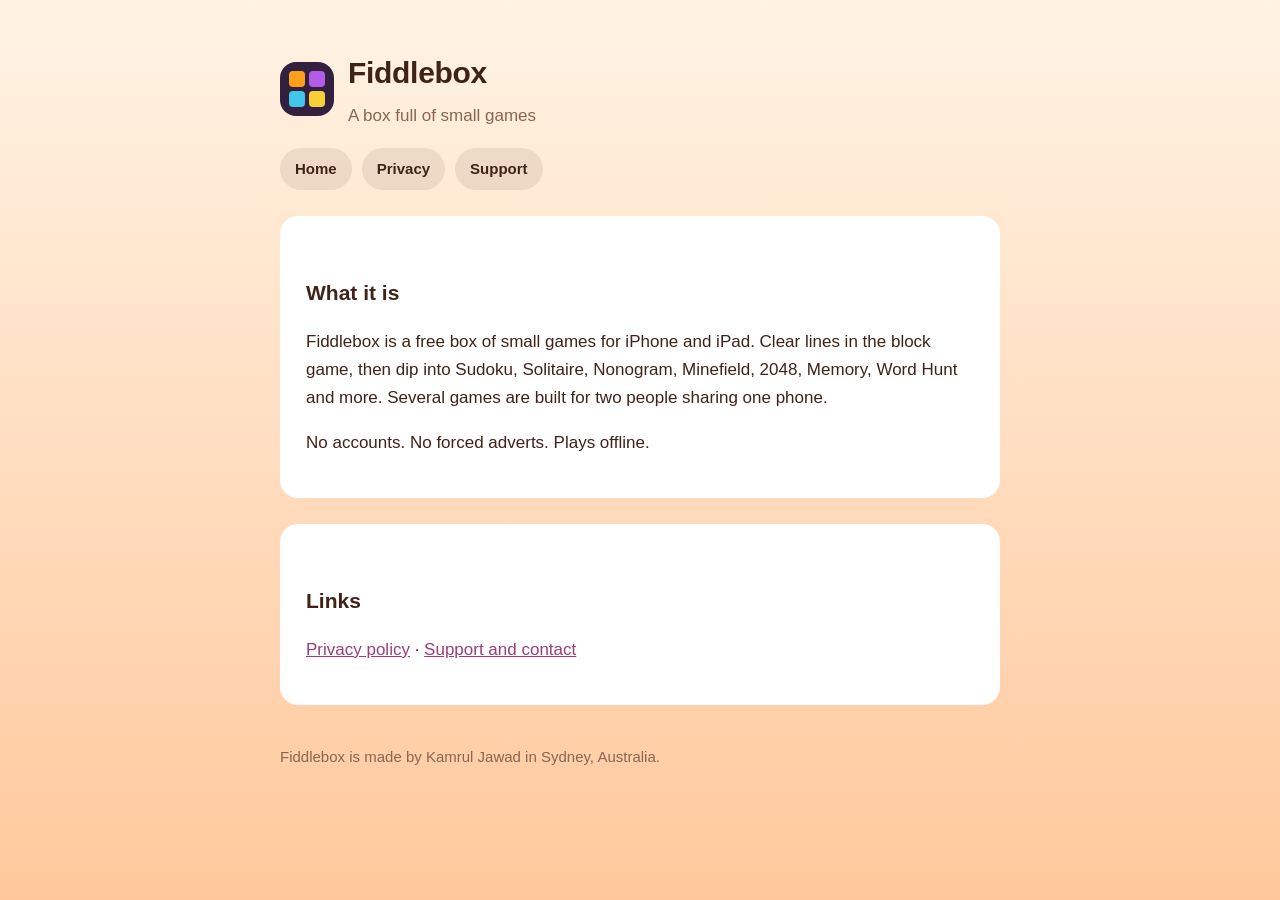
==== index.html @ 8d74cb57 "Fiddlebox website: home, privacy policy, support" ====
<!doctype html>
<html lang="en">
<head>
<meta charset="utf-8">
<meta name="viewport" content="width=device-width, initial-scale=1">
<title>Fiddlebox</title>
<link rel="stylesheet" href="style.css">
</head>
<body>
<div class="wrap">
<header>
  <div class="mark" aria-hidden="true"><i></i><i></i><i></i><i></i></div>
  <div>
    <h1>Fiddlebox</h1>
    <div class="lede">A box full of small games</div>
  </div>
</header>
<nav><a href="index.html">Home</a><a href="privacy.html">Privacy</a><a href="support.html">Support</a></nav>

<div class="card">
<h2>What it is</h2>
<p>Fiddlebox is a free box of small games for iPhone and iPad. Clear lines in the block game, then
dip into Sudoku, Solitaire, Nonogram, Minefield, 2048, Memory, Word Hunt and more. Several games are
built for two people sharing one phone.</p>
<p>No accounts. No forced adverts. Plays offline.</p>
</div>
<div class="card">
<h2>Links</h2>
<p><a href="privacy.html">Privacy policy</a> &middot; <a href="support.html">Support and contact</a></p>
</div>

<footer>Fiddlebox is made by Kamrul Jawad in Sydney, Australia.</footer>
</div>
</body>
</html>
---- style.css ----
:root {
  --cream: #FFF3E4;
  --apricot: #FFC89C;
  --ink: #3F2318;
  --ink-soft: #8A6552;
  --plum: #9B3E77;
  --card: #FFFFFF;
}
* { box-sizing: border-box; }
body {
  margin: 0;
  padding: 0 16px;
  font: 17px/1.65 -apple-system, BlinkMacSystemFont, "Segoe UI", Roboto, Helvetica, Arial, sans-serif;
  color: var(--ink);
  background: linear-gradient(180deg, var(--cream) 0%, var(--apricot) 100%);
  background-attachment: fixed;
  min-height: 100vh;
}
.wrap { max-width: 720px; margin: 0 auto; padding-block: 48px 72px; }
header { display: flex; align-items: center; gap: 14px; margin-bottom: 8px; }
.mark {
  width: 54px; height: 54px; border-radius: 16px; background: #33203F;
  display: grid; grid-template-columns: 1fr 1fr; gap: 4px; padding: 9px; flex: none;
}
.mark i { border-radius: 4px; display: block; }
.mark i:nth-child(1) { background: #FF9F1C; }
.mark i:nth-child(2) { background: #B55CE6; }
.mark i:nth-child(3) { background: #41C7E8; }
.mark i:nth-child(4) { background: #F7D038; }
h1 { font-size: 30px; margin: 0; letter-spacing: -0.01em; }
h2 { font-size: 21px; margin: 36px 0 10px; }
p, li { color: var(--ink); }
.lede { color: var(--ink-soft); margin-top: 4px; }
.card { background: var(--card); border-radius: 18px; padding: 24px 26px; margin-top: 26px; }
a { color: var(--plum); }
code { background: rgba(63,35,24,.08); padding: 2px 6px; border-radius: 6px; font-size: 15px; }
footer { margin-top: 40px; color: var(--ink-soft); font-size: 15px; }
nav { margin-top: 18px; display: flex; gap: 10px; flex-wrap: wrap; }
nav a {
  background: rgba(63,35,24,.09); padding: 9px 15px; border-radius: 999px;
  text-decoration: none; color: var(--ink); font-weight: 600; font-size: 15px;
}
@media (max-width: 420px) { h1 { font-size: 25px; } .card { padding: 20px 18px; } }
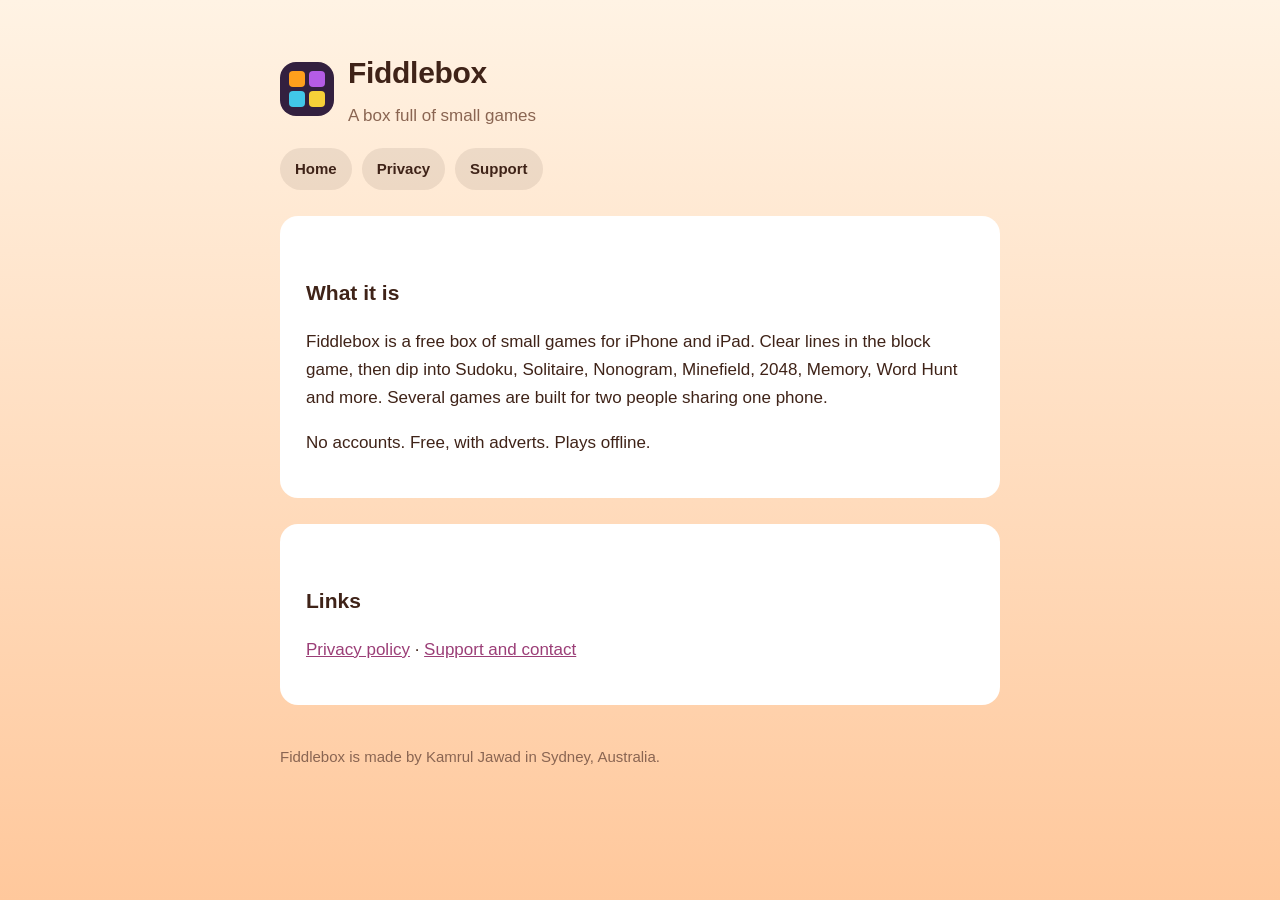
==== commit b4ab635f: "Honest advert wording, no purchases in 1.0, Ad choices button Co-Authored-By: Claude Opus 5 (1M cont" ====
--- a/index.html
+++ b/index.html
@@ -22,7 +22,7 @@
 <p>Fiddlebox is a free box of small games for iPhone and iPad. Clear lines in the block game, then
 dip into Sudoku, Solitaire, Nonogram, Minefield, 2048, Memory, Word Hunt and more. Several games are
 built for two people sharing one phone.</p>
-<p>No accounts. No forced adverts. Plays offline.</p>
+<p>No accounts. Free, with adverts. Plays offline.</p>
 </div>
 <div class="card">
 <h2>Links</h2>
